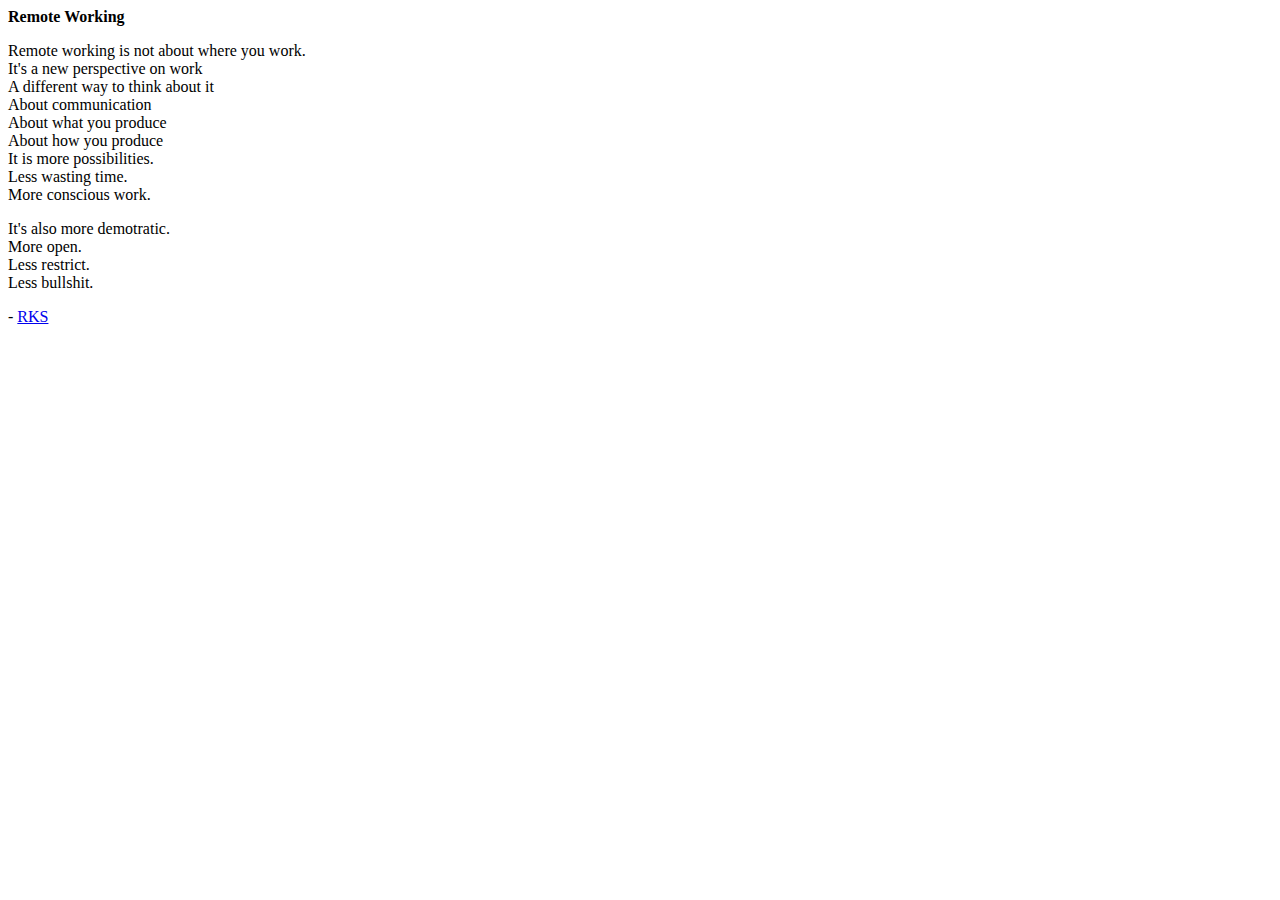
==== remote.html @ 43a42dfd "Update remote.html" ====
<html>
  <body>
    <p><b>Remote Working</b></p>
    <p>
      Remote working is not about where you work.<br />
      It's a new perspective on work<br />
      A different way to think about it<br />
      About communication<br />
      About what you produce<br />
      About how you produce<br />
      It is more possibilities.<br />
      Less wasting time.<br />
      More conscious work.<br />
    </p>
    
    <p>
      It's also more demotratic.<br />
      More open.<br />
      Less restrict.<br />
      Less bullshit.
    </p>
    
    <p>
      - <a href="/">RKS</a>
    </p>
  </body>
</html>
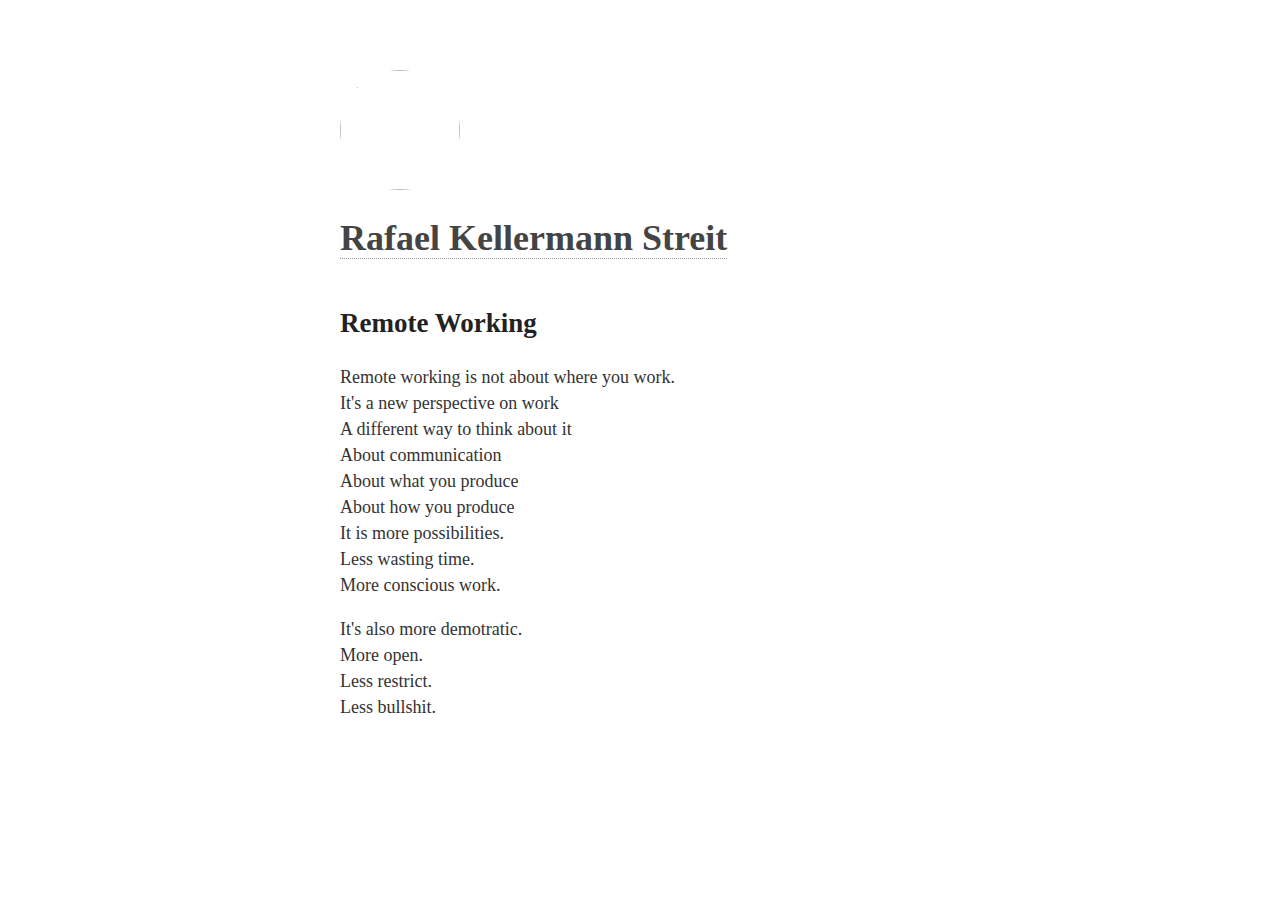
==== commit 1fea20ea: "Update my profile + resume & presentation" ====
--- a/remote.html
+++ b/remote.html
@@ -1,27 +1,41 @@
-<html>
+<!doctype html>
+<html lang="en">
+  <head>
+    <meta charset="utf-8">
+
+    <title>Rafael Kellermann Streit (@rafaelks)</title>
+
+    <meta name="viewport" content="width=device-width, initial-scale=1">
+    <meta name="p:domain_verify" content="5a53a96d324d8ca4b035c3c64129a697"/>
+    <meta name="author" content="Rafael Kellermann Streit">
+
+    <link href="css/style.css" rel="stylesheet">
+  </head>
   <body>
-    <p><b>Remote Working</b></p>
-    <p>
-      Remote working is not about where you work.<br />
-      It's a new perspective on work<br />
-      A different way to think about it<br />
-      About communication<br />
-      About what you produce<br />
-      About how you produce<br />
-      It is more possibilities.<br />
-      Less wasting time.<br />
-      More conscious work.<br />
-    </p>
+    <div class="content">
+      <img id="avatar" src="https://rafaelks.com/avatar.jpg" />
+
+        <h1><a href="index.html">Rafael Kellermann Streit</a></h1>
+        <h2>Remote Working</h2>
+        
+        <p>
+          Remote working is not about where you work.<br />
+          It's a new perspective on work<br />
+          A different way to think about it<br />
+          About communication<br />
+          About what you produce<br />
+          About how you produce<br />
+          It is more possibilities.<br />
+          Less wasting time.<br />
+          More conscious work.<br />
+        </p>
     
-    <p>
-      It's also more demotratic.<br />
-      More open.<br />
-      Less restrict.<br />
-      Less bullshit.
-    </p>
-    
-    <p>
-      - <a href="/">RKS</a>
-    </p>
+        <p>
+          It's also more demotratic.<br />
+          More open.<br />
+          Less restrict.<br />
+          Less bullshit.
+        </p>
+    </div>
   </body>
-</html>
+</html>--- a/css/style.css
+++ b/css/style.css
@@ -0,0 +1,82 @@
+body {
+  font-family: Georgia, Palatino, 'Palatino Linotype', Times, 'Times New Roman', serif;
+  font-size: 18px;
+  line-height: 26px;
+  color: #333;
+}
+
+h1, h2 {
+  line-height: 35px;
+  color: #222;
+}
+
+h2 {
+  margin-top: 50px;
+}
+
+a {
+  color: #444;
+  text-decoration: none;
+  border-bottom: 1px dotted #999;
+}
+
+a:hover {
+  color: #888;
+}
+
+@media (prefers-color-scheme: dark) {
+  body {
+    color: #ddd;
+    background-color: #222;
+  }
+
+  h1, h2 {
+    line-height: 35px;
+    color: #eee;
+  }
+
+  a {
+    color: #ffff00;
+  }
+}
+
+.content {
+  margin: 50px auto;
+  padding: 20px;
+  max-width: 600px;
+}
+
+.content-comment {
+  margin: 15px auto;
+  max-width: 85%;
+  font-size:  13px;
+  line-height: 16px;
+  font-style: italic;
+}
+
+.content-image {
+  margin: 0px auto;
+  max-width: 85%;
+  font-size:  13px;
+  line-height: 16px;
+  text-align: center;
+  font-style: italic;
+}
+
+.content-image img {
+  max-width: 100%;
+  margin: 5px auto;
+}
+
+#avatar {
+  object-fit: cover;
+  border-radius:50%;
+  width: 120px;
+  height: 120px;
+}
+
+.image-info {
+  text-align: center;
+  font-size: 12px; 
+  color: #888;
+}
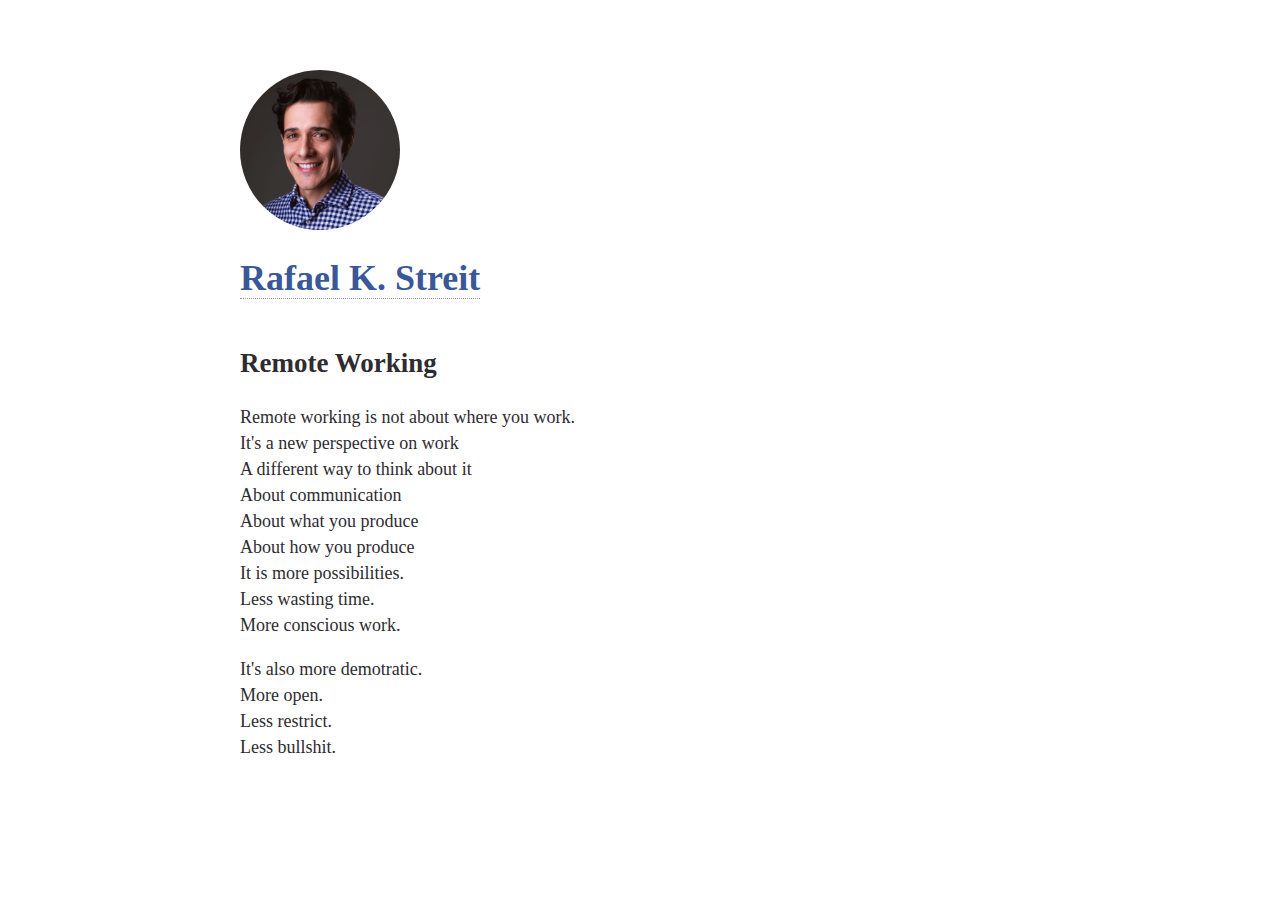
==== commit 35ca1cbd: "Minor updates" ====
--- a/remote.html
+++ b/remote.html
@@ -3,7 +3,7 @@
   <head>
     <meta charset="utf-8">
 
-    <title>Rafael Kellermann Streit (@rafaelks)</title>
+    <title>Rafael Kellermann Streit (@rafaelks) - Remote</title>
 
     <meta name="viewport" content="width=device-width, initial-scale=1">
     <meta name="p:domain_verify" content="5a53a96d324d8ca4b035c3c64129a697"/>
@@ -13,9 +13,9 @@
   </head>
   <body>
     <div class="content">
-      <img id="avatar" src="https://rafaelks.com/avatar.jpg" />
+      <img id="avatar" src="avatar.jpg" />
 
-        <h1><a href="index.html">Rafael Kellermann Streit</a></h1>
+        <h1><a href="index.html">Rafael K. Streit</a></h1>
         <h2>Remote Working</h2>
         
         <p>
--- a/css/style.css
+++ b/css/style.css
@@ -1,13 +1,13 @@
 body {
-  font-family: Georgia, Palatino, 'Palatino Linotype', Times, 'Times New Roman', serif;
+  font-family: Georgia, Palatino, "Palatino Linotype", Times, "Times New Roman", serif;
   font-size: 18px;
   line-height: 26px;
-  color: #333;
+  color: #2e2c31;
 }
 
 h1, h2 {
   line-height: 35px;
-  color: #222;
+  color: #2e2c31;
 }
 
 h2 {
@@ -15,35 +15,19 @@
 }
 
 a {
-  color: #444;
+  color: #3a579a;
   text-decoration: none;
   border-bottom: 1px dotted #999;
 }
 
 a:hover {
-  color: #888;
-}
-
-@media (prefers-color-scheme: dark) {
-  body {
-    color: #ddd;
-    background-color: #222;
-  }
-
-  h1, h2 {
-    line-height: 35px;
-    color: #eee;
-  }
-
-  a {
-    color: #ffff00;
-  }
+  color: #4026a6;
 }
 
 .content {
   margin: 50px auto;
   padding: 20px;
-  max-width: 600px;
+  max-width: 800px;
 }
 
 .content-comment {
@@ -71,8 +55,8 @@
 #avatar {
   object-fit: cover;
   border-radius:50%;
-  width: 120px;
-  height: 120px;
+  width: 160px;
+  height: 160px;
 }
 
 .image-info {
@@ -80,3 +64,35 @@
   font-size: 12px; 
   color: #888;
 }
+
+
+@media screen and (max-width: 500px) {
+  body {
+    font-size: 16px;
+    line-height: 24px;
+  }
+
+  .content-image {
+    max-width: 100%;
+  }
+}
+
+@media (prefers-color-scheme: dark) {
+  body {
+    color: #888;
+    background-color: #222;
+  }
+
+  h1, h2, h3, h4 {
+    line-height: 35px;
+    color: #fff;
+  }
+
+  a {
+    color: #fff;
+  }
+
+  a:hover {
+    color: #aaa;
+  }
+}
